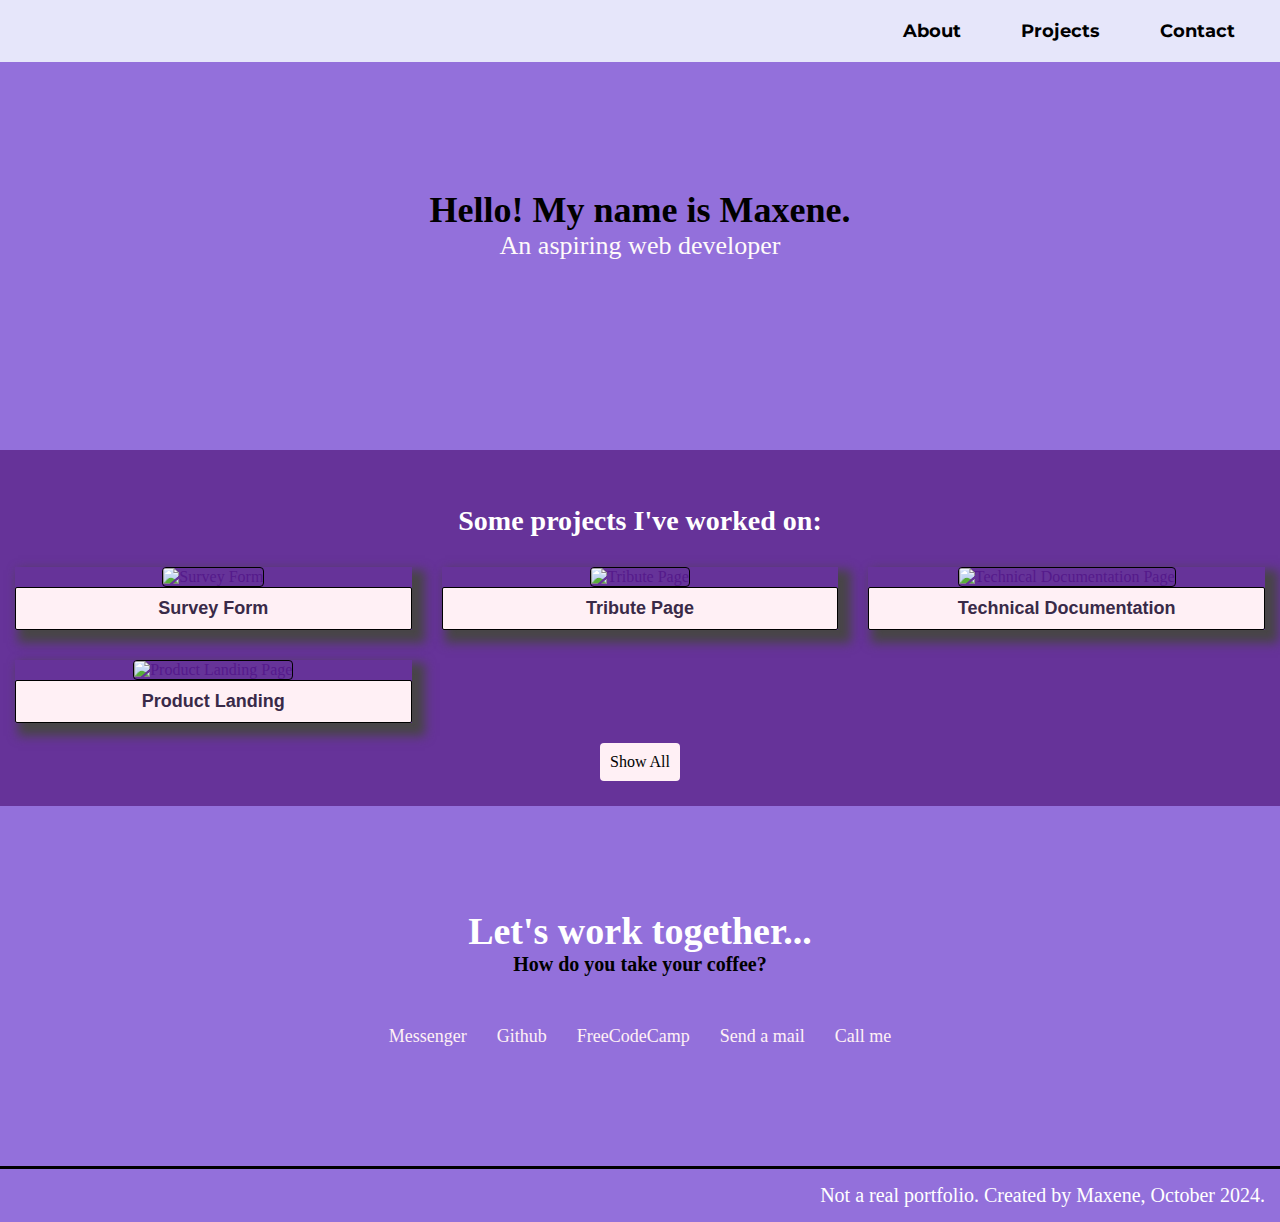
==== PersonalPortfolio/index.html @ c0c428be "Personal Portfolio activity from FreeCodeCamp" ====
<!DOCTYPE html>
<html lang="en">

<head>
    <meta charset="UTF-8">
    <meta name="viewport" content="width=device-width, initial-scale=1.0">
    <title>Maxene's Personal Portfolio</title>
    <link rel="stylesheet" href="styles.css">
    <link rel="preconnect" href="https://fonts.googleapis.com">
    <link rel="preconnect" href="https://fonts.gstatic.com" crossorigin>
    <link href="https://fonts.googleapis.com/css2?family=Montserrat:ital,wght@0,100..900;1,100..900&display=swap"
        rel="stylesheet">
    <link href="https://cdn.jsdelivr.net/npm/remixicon@4.4.0/fonts/remixicon.css" rel="stylesheet" />
</head>

<body>
    <nav id="navbar">
        <ul id="nav-list">
            <li>
                <a href="#welcome-section">About</a>
            </li>
            <li>
                <a href="#Projects">Projects</a>
            </li>
            <li>
                <a href="#Contact">Contact</a>
            </li>
        </ul>
    </nav>

    <section id="welcome-section">
        <h1>
            Hello! My name is Maxene.
        </h1>
        <p>
            An aspiring web developer
        </p>
    </section>

    <section id="projects">
        <h2>
            Some projects I've worked on:
        </h2>

        <div id="layout">
            <a href="" class="project-tile">
                <img src="https://i.ibb.co/dJMgHSr/Screenshot-2024-10-26-175930.png" alt="Survey Form">
                <p>
                    Survey Form
                </p>
            </a>
            <a href="" class="project-tile">
                <img src="https://i.ibb.co/KwRCNNR/Screenshot-2024-10-26-180019.png" alt="Tribute Page">
                <p>
                    Tribute Page
                </p>
                </img>
            </a>
            <a href="" class="project-tile">
                <img src="https://i.ibb.co/QXbYfGy/Screenshot-2024-10-26-180103.png" alt="Technical Documentation Page">
                <p>
                    Technical Documentation
                </p>
                </img>
            </a>
            <a href="" class="project-tile">
                <img src="https://i.ibb.co/ccD9dmk/Screenshot-2024-10-26-180142.png" alt="Product Landing Page">
                <p>
                    Product Landing
                </p>
                </img>
            </a>
        </div>

        <a href="" class="show">
            Show All
            <i class="ri-arrow-right-line"></i>
        </a>

    </section>

    <section id="Contact">
        <div id="question">
            <h1>
                Let's work together...
            </h1>
            <p>
                How do you take your coffee?
            </p>
        </div>
        <div id="contact-list">
            <a href="" target="_blank"><i class="ri-messenger-fill"></i>
                Messenger
            </a>
            <a href="https://github.com/MaxRayz" target="_blank" id="profile-link"><i class="ri-github-fill"></i>
                Github
            </a>
            <a href="https://www.freecodecamp.org/fcc96477927-7be3-4d64-911f-b310bdb69c48" target="_blank" id="profile-link"><i class="ri-tent-fill"></i>
                FreeCodeCamp
            </a>
            <a href="" target="_blank"><i class="ri-at-line"></i>
                Send a mail
            </a>
            <a href="" target="_blank"><i class="ri-phone-fill"></i>
                Call me
            </a>
        </div>
    </section>

    <footer>
        Not a real portfolio. Created by Maxene, October 2024.
    </footer>
</body>

</html>
---- PersonalPortfolio/styles.css ----
* {
    margin: 0;
    padding: 0%;
    box-sizing: border-box;
    scroll-behavior: smooth;
}

body {
    background-color: mediumpurple;
}

#navbar {
    position: fixed;
    top: 0%;
    left: 0%;
    width: 100%;
    padding: 15px;
    background-color: lavender;
    display: flex;
    justify-content: flex-end;
}

#nav-list {
    list-style: none;
    display: flex;
    flex-direction: row;   
}

#nav-list a {
    display: flex;
    text-decoration: none;
    font-family: montserrat;
    font-weight: bold;
    font-size: 18px;
    color: black;
    margin: 5px 15px;
    padding: 0px 15px;
}
#nav-list a:hover {
    background-color: #CEA2FD;
}

#welcome-section {
    display: flex;
    flex-direction: column;
    justify-content: center;
    align-items: center;
    text-align: center;
    width: 100%;
    height: 50vh;
}

#welcome-section h1 {
    font-size: 36px;
}

#welcome-section p {
    color: snow;
    font-size: 26px;
}

#projects {
    background-color: rebeccapurple;
    text-align: center;
    padding: 25px 15px;
}

#projects h2 {
    color: white;
    font-size: 28px;
    padding: 20px;
    margin: 10px 5px;
}

#layout {
    display: grid;
    grid-template-columns: repeat(auto-fit, minmax(300px, 1fr));
    gap: 30px;
    max-width: 1500px;
    width: 100%;
}

#layout .project-tile {
    text-decoration: none;
    box-shadow: 8px 8px 10px 5px #484547;
}

#layout img {
    border: 1px solid black;
    border-radius: 4px;
    object-fit: cover;
    height: 60vh; 
    width: 100%;
}

.project-tile p {
    font-family: Arial, Helvetica, sans-serif;
    font-weight: bold;
    font-size: 18px;
    border: 1px solid black;
    border-radius: 2px;
    background-color: #FFF0F5;
    color: #392A48;
    padding: 10px;
    width: 100%;
}

.project-tile p:hover {
    background-color: gray;
    color: white;
}

.show {
    text-decoration: none;
    border-radius: 4px;
    background-color: #FFF0F5;
    color: black;
    display: inline-block;
    margin-top: 20px;
    padding: 10px;
}

.show:hover {
    background-color: gray;
    color: white;
}

#Contact {
    display: flex;
    flex-direction: column;
    justify-content: center;
    align-items: center;
    text-align: center;
    width: 100%;
    height: 40vh;
}

#question h1 {
    color: white;
    font-size: 38px;
}

#question p {
    font-weight: bold;
    font-size: 20px;
}

#contact-list {
    margin-top: 30px;
    display: flex;
    flex-wrap: wrap;
    justify-content: space-around;
}

#contact-list a {
    color: #FFF0F5;
    font-size: 18px;
    text-decoration: none;
    padding: 15px;
    transition: transform 0.2s ease-in;
}

#contact-list a:hover{
    color: gray;
    transform: translateY(8px);
}

#contact-list i {
    color: #0D52DB;
    font-size: 24px;
}

footer {
    color: white;
    font-size: 20px;
    text-align: right;
    border-top: 3px solid black;
    padding: 15px;
}

@media (max-width: 600px) {
    #navbar {
        display: flex;
        flex-direction: column;
    }

    #nav-list {
        flex-direction: column;
        align-items: center;
    }

    #welcome-section {
        margin-top: 100px;
    }

    #Contact {
        margin-top: 50px;
        margin-bottom: 50px;
    }

    footer {
        display: flex;
        text-align: center;
    }
}
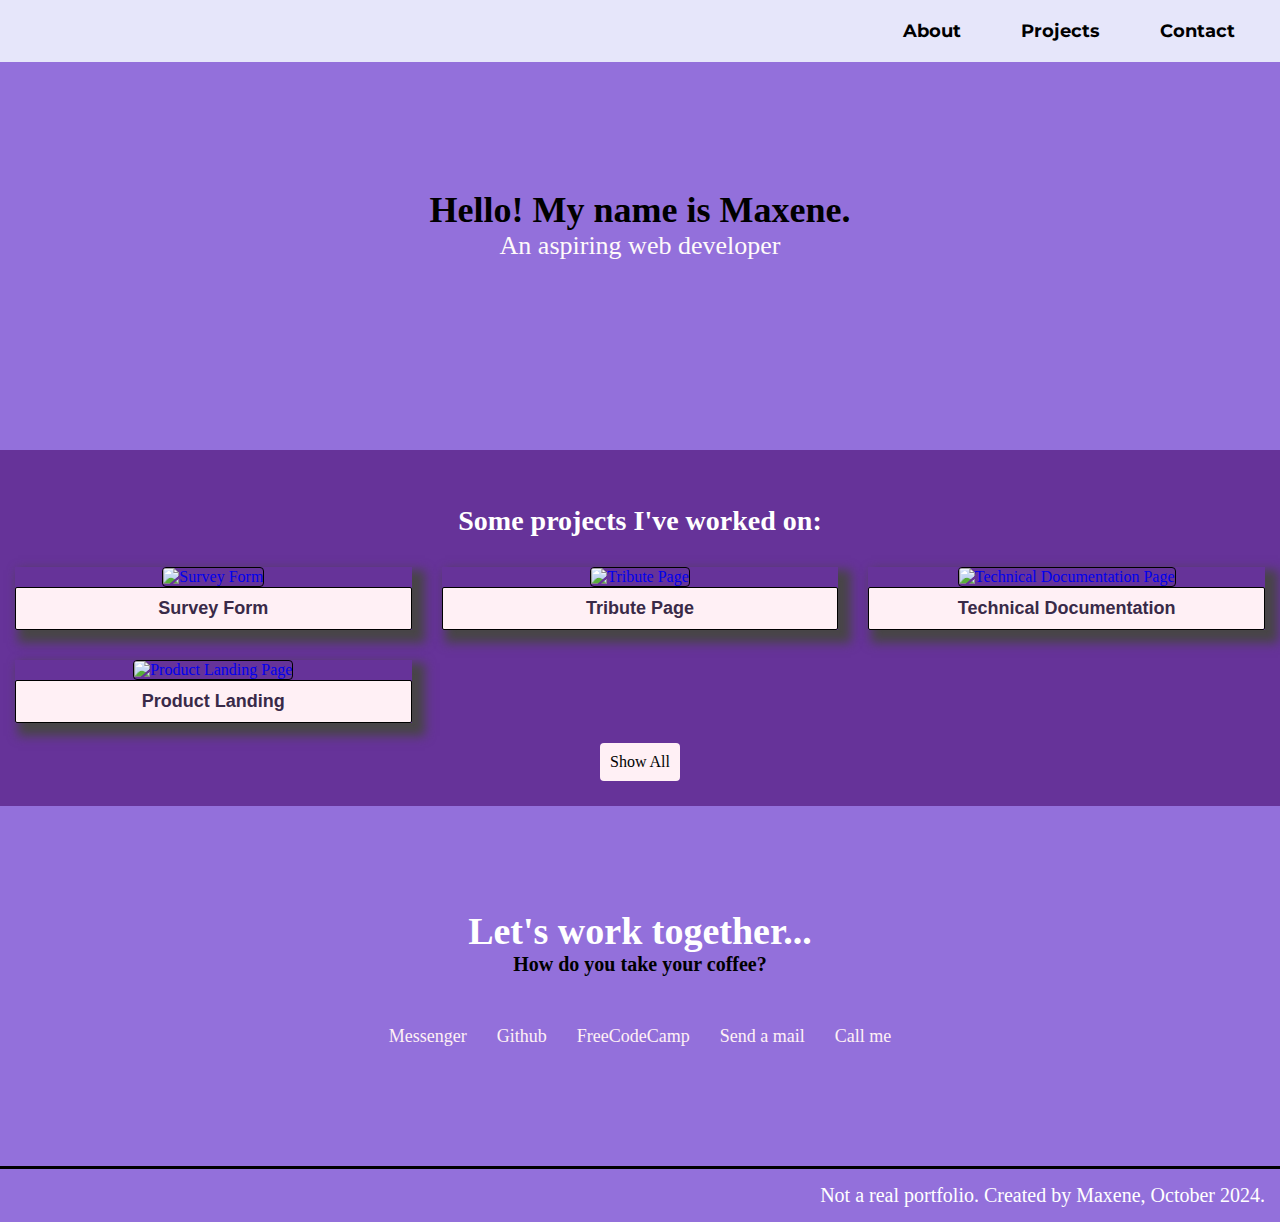
==== commit 8d127f78: "Personal Portfolio activity from FreeCodeCamp" ====
--- a/PersonalPortfolio/index.html
+++ b/PersonalPortfolio/index.html
@@ -43,27 +43,27 @@
         </h2>
 
         <div id="layout">
-            <a href="" class="project-tile">
+            <a href="https://game-survey.vercel.app/" class="project-tile" target="_blank">
                 <img src="https://i.ibb.co/dJMgHSr/Screenshot-2024-10-26-175930.png" alt="Survey Form">
                 <p>
                     Survey Form
                 </p>
             </a>
-            <a href="" class="project-tile">
+            <a href="https://playstation-tribute.vercel.app/" class="project-tile" target="_blank">
                 <img src="https://i.ibb.co/KwRCNNR/Screenshot-2024-10-26-180019.png" alt="Tribute Page">
                 <p>
                     Tribute Page
                 </p>
                 </img>
             </a>
-            <a href="" class="project-tile">
+            <a href="https://javascript-doc.vercel.app/" class="project-tile" target="_blank">
                 <img src="https://i.ibb.co/QXbYfGy/Screenshot-2024-10-26-180103.png" alt="Technical Documentation Page">
                 <p>
                     Technical Documentation
                 </p>
                 </img>
             </a>
-            <a href="" class="project-tile">
+            <a href="https://loz-product.vercel.app/" class="project-tile" target="_blank">
                 <img src="https://i.ibb.co/ccD9dmk/Screenshot-2024-10-26-180142.png" alt="Product Landing Page">
                 <p>
                     Product Landing
@@ -89,7 +89,7 @@
             </p>
         </div>
         <div id="contact-list">
-            <a href="" target="_blank"><i class="ri-messenger-fill"></i>
+            <a href="https://www.facebook.com/profile.php?id=100072447756771" target="_blank"><i class="ri-messenger-fill"></i>
                 Messenger
             </a>
             <a href="https://github.com/MaxRayz" target="_blank" id="profile-link"><i class="ri-github-fill"></i>
